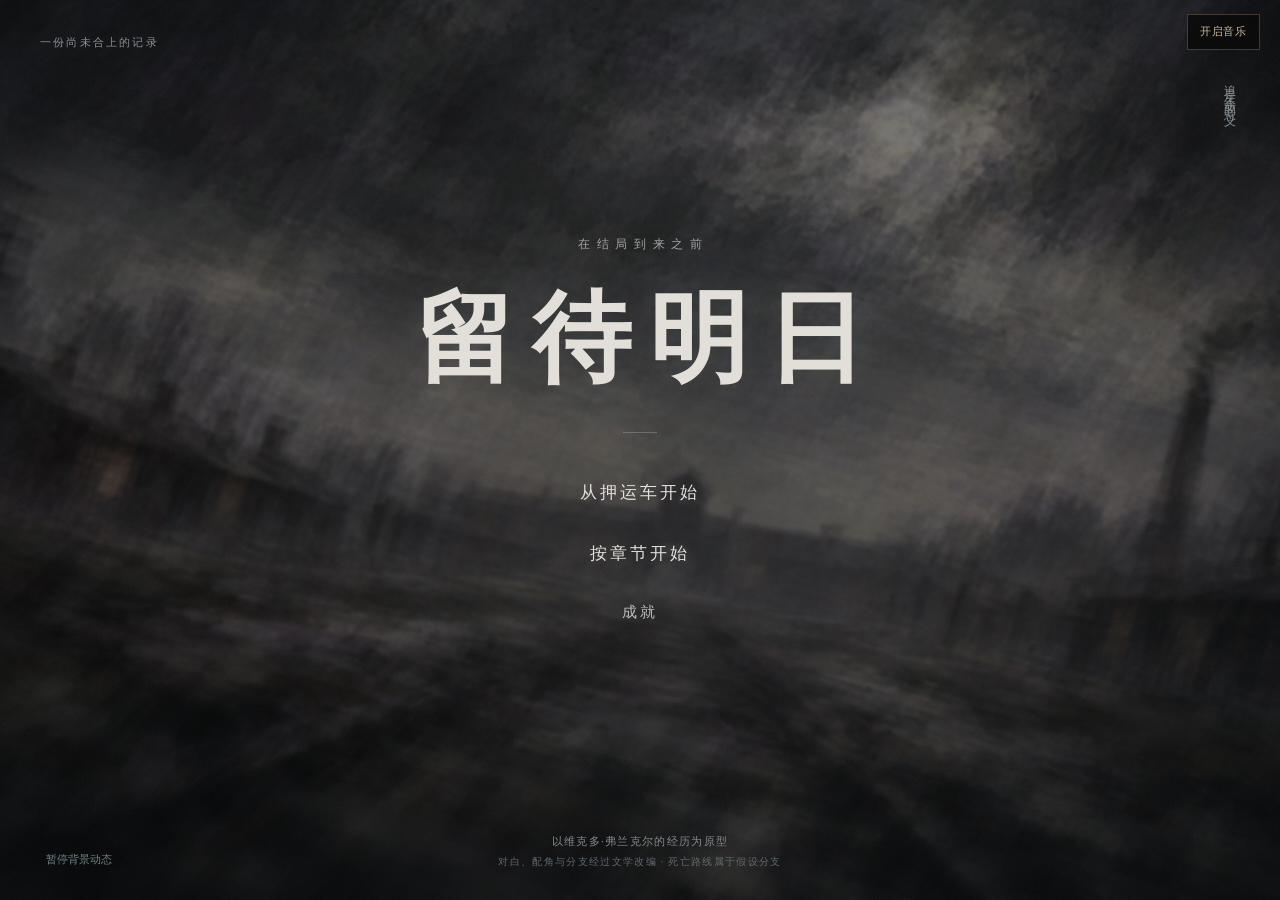
==== index.html @ 2e255dc0 "add music to scenes" ====
<!doctype html>
<html lang="zh-CN">
<head>
<meta charset="utf-8"><meta name="viewport" content="width=device-width,initial-scale=1,viewport-fit=cover"><meta name="color-scheme" content="dark">
<title>留待明日 · 追寻生命的意义</title>
<link rel="preload" href="assets/fonts/tomorrow-songti.woff2" as="font" type="font/woff2" crossorigin>
<link rel="preload" href="assets/fonts/tomorrow-mincho-title.woff2" as="font" type="font/woff2" crossorigin>
<link rel="stylesheet" href="styles/shell.css"><link rel="stylesheet" href="styles/player.css?v=music-20261027"><link rel="stylesheet" href="styles/fonts.css?v=local-fonts-20261027">
</head><body>
<div class="scene" aria-hidden="true">
<!-- Background: AI redrawing inspired by camp architecture; not a documentary photograph. -->
<img class="painted-background" alt="" src="assets/camp-cover.png"><div class="ambient-haze"></div></div><div class="grain" aria-hidden="true"></div>
<button id="music-toggle" class="music-toggle" type="button" aria-pressed="false">开启音乐</button>
<div id="scene-curtain" class="scene-curtain" aria-hidden="true" hidden></div>
<main id="game-main">
<section id="home" class="cover reveal" aria-label="开始界面">
<div class="edition">一份尚未合上的记录</div><div class="vertical">追寻生命的意义</div>
<p class="overline">在结局到来之前</p><h1>留待明日</h1><div class="hairline"></div>
<nav class="menu" aria-label="主菜单"><button id="start">从押运车开始</button><button id="continue-story" hidden>继续</button><button id="chapters">按章节开始</button><button id="achievements">成就</button></nav>
<button class="motion-button" id="motion" aria-pressed="false">暂停背景动态</button>
<div class="colophon">以维克多·弗兰克尔的经历为原型<span>对白、配角与分支经过文学改编 · 死亡路线属于假设分支</span></div>
</section>
<section id="map" class="view" hidden aria-labelledby="map-title"><header class="view-head"><button class="back" data-home>← 返回开始</button><span class="brand">留待明日</span><button class="back" id="to-achievements">成就 →</button></header>
<h2 class="heading" id="map-title" tabindex="-1">走过的路</h2><p class="sub" id="map-status"></p>
<div class="toolbar"><select id="chapter-select" aria-label="定位章节"></select><div class="legend"><span>未到达</span><span>已到达</span><span>意义</span></div><div class="tools"><button id="zoom-out" aria-label="缩小流程图">−</button><span id="zoom-label" style="font:11px monospace;width:35px">100%</span><button id="zoom-in" aria-label="放大流程图">＋</button><button id="fit">适应宽度</button></div></div>
<div class="map-viewport" id="viewport" tabindex="0" aria-label="故事流程图，可横向和纵向滚动"><div class="map-space" id="map-space"><div class="map-inner" id="map-inner"></div></div></div>
<div class="map-footer"><span>实线连接故事去向，虚线连接延迟影响与意义。</span><span id="node-count"></span></div></section>
<section id="gallery" class="view" hidden aria-labelledby="gallery-title"><header class="view-head"><button class="back" data-home>← 返回开始</button><span class="brand">留待明日</span><button class="back" id="to-map">流程图 →</button></header><h2 class="heading" id="gallery-title" tabindex="-1">留下的意义</h2><p class="sub">一些时刻，在走过之后才有了名字。<br><span id="achievement-count"></span></p><div class="progress-track"><i id="achievement-progress"></i></div><div class="achievement-grid" id="cards"></div><p class="sub">这些记录没有分数，也不衡量一个人是否值得生还。</p></section>

<section id="story" hidden aria-label="故事正文">
  <div class="story-scenery" aria-hidden="true"><img id="story-background" src="assets/train.png" alt=""><img id="story-background-next" alt=""></div><div class="story-shade"></div><div class="story-dust"></div>
  <header class="story-heading"><div class="story-chapter"><span id="chapter-caption"></span><small id="scene-caption"></small></div><div class="story-heading-actions"><button id="retry-background" class="retry-background" hidden>背景未加载，点击重试</button><span class="story-brand">留待明日</span><button id="intro-recall" class="intro-recall" hidden>开场白已跳过，点击此处回顾</button></div></header>
  <div id="read-surface" tabindex="0" role="button" aria-label="继续阅读，空格或 Enter 继续">
    <div class="bulletin-sheet" id="bulletin-sheet" hidden><p class="bulletin-copy" id="bulletin-copy"></p><div class="bulletin-continue" id="bulletin-continue" hidden>点击，继续　↵</div></div>
    <div class="text-window" id="text-window"><div class="reader-label"><span id="reader-name">维克多·弗兰克尔</span><span id="page-number"></span></div><p class="story-copy" id="story-copy"></p><span class="reader-hint" id="reader-hint"></span><span class="continue-mark" id="continue-mark" hidden>↵</span><span class="next-page" id="next-page" aria-hidden="true">›</span></div>
  </div>
  <footer class="read-footer"><button class="theory-note" id="theory-note" hidden></button><div></div><nav class="read-tools" aria-label="阅读控制"><button id="log-read">回看</button><button id="auto-read" aria-pressed="false">自动</button><button id="skip-read" aria-pressed="false">快进</button><button id="save-read">保存</button><button id="load-read">读取</button><button id="pause-read">暂停</button></nav></footer>
  <div id="choice-screen" class="story-modal" role="dialog" aria-modal="true" aria-labelledby="choice-question" hidden><div class="choice-content"><p class="choice-overline">此刻，我决定</p><h2 class="choice-question" id="choice-question" tabindex="-1"></h2><div class="choice-buttons" id="choice-buttons"></div><p class="choice-footnote">按 1 / 2，或点击选择</p></div></div>
  <div id="ending-screen" class="story-modal" role="dialog" aria-modal="true" aria-labelledby="ending-title" hidden><div class="ending-content"><p class="ending-kicker" id="ending-kicker"></p><h2 class="ending-title" id="ending-title"></h2><p class="ending-copy" id="ending-copy"></p><div class="ending-actions"><button id="retry-choice">从上一个选择开始</button><button id="reread-story">再读一遍</button><button id="ending-home">合上 · 回到开始界面</button></div></div></div>
</section>
</main>
<section id="introduction" class="introduction" role="dialog" aria-modal="true" aria-label="开场白" tabindex="-1" hidden>
  <div class="help-panel"><small id="help-count"></small><h2 id="help-title"></h2><p id="help-copy"></p><div class="help-actions"><button id="help-prev">← 上一页</button><button id="help-next">下一页 →</button></div></div>
  <div id="sequence-title" class="sequence-title" aria-live="polite"></div>
  <div class="intro-daylight" aria-hidden="true"></div>
  <div class="intro-stage"><p id="intro-copy" class="intro-copy" aria-live="polite" aria-atomic="true"></p></div>
  <div class="intro-blackout" aria-hidden="true"></div>
  <div class="finale-effect" aria-hidden="true"><div class="finale-veil"></div><div class="finale-slit"></div></div>
</section>
<dialog id="dialog" aria-labelledby="dialog-title"><h2 id="dialog-title"></h2><p id="dialog-copy"></p><div class="dialog-actions"><button id="dialog-cancel" hidden>取消</button><button id="dialog-ok">返回</button></div></dialog><div id="notice" class="notice" role="status" hidden></div>
<dialog id="player-dialog" aria-labelledby="player-panel-title"><header class="player-panel-header"><h2 id="player-panel-title"></h2><button id="player-panel-close" aria-label="关闭面板">返回 ↵</button></header><div id="player-panel-body"></div></dialog><div id="achievement-toast" class="achievement-toast" role="status" hidden><span class="achievement-symbol">◇</span><div><small>已留下新的意义</small><strong id="achievement-toast-name"></strong></div></div>
<script src="js/story-data.js?v=music-20261027"></script><script src="js/music-data.js?v=music-20261027"></script><script src="js/music.js?v=music-20261027"></script><script src="js/motion.js?v=music-20261027"></script><script src="js/shell.js?v=music-20261027"></script><script src="js/core.js?v=music-20261027"></script><script src="js/introduction.js?v=music-20261027"></script><script src="js/backgrounds.js?v=music-20261027"></script><script src="js/player.js?v=music-20261027"></script>
</body></html>
---- styles/shell.css ----
:root{--ink:#e4e0da;--muted:#989b9a;--pink:#dfb3bd;--line:#303637;--bg:#0b1012;font-family:"Hiragino Mincho ProN","Yu Mincho","Songti SC","STSong",serif;color:var(--ink);background:var(--bg)}
*{box-sizing:border-box}body{margin:0}button,select{font:inherit}button{color:inherit;cursor:pointer}button:focus-visible,select:focus-visible,[tabindex]:focus-visible{outline:1px solid #dfb3bd;outline-offset:6px}button:disabled{cursor:default}button{border:0;background:none}button:hover{color:#fff}button:disabled:hover{color:inherit}[hidden]{display:none!important}
.scene{position:fixed;inset:0;overflow:hidden;background:radial-gradient(ellipse at 68% 28%,#333c4040,transparent 55%),linear-gradient(#10171d,#1b2328 55%,#080c0e);pointer-events:none}.painted-background{position:absolute;inset:-1%;width:102%;height:102%;object-fit:cover;object-position:center;filter:blur(1.8px) saturate(.65) brightness(.66);animation:background-drift 55s ease-in-out infinite alternate}.ambient-haze{position:absolute;inset:-15%;background:radial-gradient(ellipse at 55% 62%,#c0c6c715,transparent 55%);filter:blur(28px);animation:mist 35s ease-in-out infinite alternate}.scene:after{content:"";position:absolute;inset:0;background:radial-gradient(ellipse at 50% 42%,#02060838 8%,transparent 48%,#02060875 100%),linear-gradient(#080e1629,transparent 45%,#05090b9c);}
.grain{position:fixed;inset:0;pointer-events:none;z-index:5;opacity:.043;background-image:url("data:image/svg+xml,%3Csvg xmlns='http://www.w3.org/2000/svg' width='180' height='180'%3E%3Cfilter id='n'%3E%3CfeTurbulence type='fractalNoise' baseFrequency='.8' numOctaves='3' stitchTiles='stitch'/%3E%3C/filter%3E%3Cpath filter='url(%23n)' d='M0 0h180v180H0z' fill='white'/%3E%3C/svg%3E")}
.smoke{transform-box:fill-box;transform-origin:50% 100%;animation:smoke 23s ease-in-out infinite alternate}.smoke.two{animation-delay:-13s;animation-duration:31s}.mist{animation:mist 35s ease-in-out infinite alternate}.lamp{animation:lamp 13s ease-in-out infinite}.cover{position:relative;min-height:100svh;display:flex;flex-direction:column;align-items:center;justify-content:center;text-align:center;padding:80px 24px 110px}.edition{position:absolute;top:35px;left:40px;color:#889092;font-size:11px;letter-spacing:.2em}.vertical{position:absolute;right:42px;top:36px;writing-mode:vertical-rl;letter-spacing:.4em;font-size:12px;color:#889092}.overline{font-size:12px;letter-spacing:.55em;color:#a0a5a5;margin:0 0 24px;padding-left:.55em}h1{font-size:clamp(54px,7.7vw,105px);font-weight:600;line-height:1.25;letter-spacing:.18em;margin:0;padding-left:.18em;text-shadow:0 0 38px #ccd3d217}.hairline{width:34px;height:1px;background:#a3a8a869;margin:32px auto 36px}.menu{display:grid;gap:19px}.menu button{font-size:17px;letter-spacing:.17em;padding:12px 30px;position:relative;transition:letter-spacing .35s,text-shadow .35s;color:#e5e3df}.menu button:before{content:"";position:absolute;left:0;top:50%;height:1px;width:15px;background:var(--pink);opacity:0;transition:opacity .3s}.menu button:hover{letter-spacing:.24em;text-shadow:0 0 16px #f4e9e163}.menu button:hover:before,.menu button:focus-visible:before{opacity:1}.menu button:last-child{font-size:15px;color:#bdc1bf}.colophon{position:absolute;bottom:28px;left:25px;right:25px;color:#838c90;font-size:11px;line-height:2;letter-spacing:.12em}.colophon span{display:block;color:#5d686d;font-size:10px}.view{position:relative;min-height:100svh;background:#0b1012f2;padding:32px 5vw 48px}.view-head{display:flex;align-items:center;justify-content:space-between;border-bottom:1px solid var(--line);padding-bottom:22px;gap:20px}.back{font-size:13px;color:#b4b9b9;padding:8px 0}.view-head .brand{font-size:15px;letter-spacing:.25em}.heading{margin:34px 0 8px;font-size:32px;font-weight:400;letter-spacing:.15em}.sub{color:var(--muted);font-size:13px;line-height:1.9;margin:10px 0 22px}.toolbar{display:flex;justify-content:space-between;gap:15px;align-items:center;flex-wrap:wrap;margin:25px 0 14px}.toolbar select{color:#c6cece;background:#121a1d;border:1px solid #374044;padding:9px 12px;max-width:180px}.tools{display:flex;align-items:center;gap:12px}.tools button{width:34px;height:34px;border:1px solid #374044;font-family:system-ui}.tools button:last-child{width:auto;padding:0 12px;font-size:12px}.legend{display:flex;gap:20px;font-size:11px;color:#929d9f}.legend span:before{content:"";display:inline-block;width:6px;height:6px;margin-right:7px;background:#454e51}.legend span:nth-child(2):before{background:#c7d3ca}.legend span:nth-child(3):before{background:var(--pink)}.map-viewport{height:64svh;min-height:330px;overflow:auto;position:relative;border:1px solid #293337;background:#0a0f11;background-image:radial-gradient(#35414566 .7px,transparent .7px);background-size:21px 21px;scrollbar-color:#3c494e #0b1012;touch-action:pan-x pan-y}.map-space{position:relative;margin:auto}.map-inner{width:1120px;position:absolute;transform-origin:top left}.map-inner svg{position:absolute;inset:0;pointer-events:none}.chapter-tag{position:absolute;left:28px;color:#79878c;font-size:12px;letter-spacing:.15em;border-top:1px solid #2c383e;width:1060px;padding-top:14px}.node{position:absolute;width:190px;height:72px;border:1px solid #394248;background:#131b1f;text-align:left;padding:10px 14px;color:#849095;font-size:12px;line-height:1.5}.node small{font-family:monospace;display:block;font-size:10px;letter-spacing:.1em;margin-bottom:4px;color:#66787e}.node.locked{background:#11181c;color:#7a868b;border-color:#2d383e}.node.locked>span{display:block;text-align:center;font-size:23px;line-height:1.2;color:#8c969a}.node.choice{border-left:3px solid #52636c}.node.available{border-color:#8a9f95;color:#d7dfd9;background:#1b2828}.node.available:hover{background:#293a37}.node.theory{width:190px;border-color:#59464e;background:#20191f;color:var(--pink)}.node.theory.locked{border-style:dashed;background:#15171b;color:#8b818a}.node.end{border-radius:30px}.map-footer{display:flex;justify-content:space-between;gap:20px;color:#829094;font-size:11px;margin:13px 0;line-height:1.8}.achievement-grid{display:grid;grid-template-columns:repeat(3,minmax(0,1fr));gap:18px;margin:36px 0}.card{min-height:210px;padding:24px;border:1px solid #31393d;background:#12191c;position:relative}.card small{font-family:monospace;font-size:11px;color:#728087;letter-spacing:.15em}.card h3{font-weight:400;font-size:23px;margin:20px 0 13px}.card p{font-size:13px;line-height:1.9;margin:0;color:#9da5a6}.card.locked h3{text-align:center;color:#737c80;font-size:37px;margin:29px 0 12px}.card.locked p{text-align:center;color:#737c80;font-size:11px;letter-spacing:.18em}.card.unlocked{background:#e1b9c0;color:#33282f;border-color:#f0cbd0}.card.unlocked small{color:#7c5966}.card.unlocked p{color:#634953}.card.unlocked:after{content:"";position:absolute;right:15px;top:15px;width:4px;height:4px;border:1px solid #7e5a67;transform:rotate(45deg)}.progress-track{height:1px;background:#30393c;margin-top:22px}.progress-track i{height:1px;background:var(--pink);display:block;transition:width .3s}dialog{color:var(--ink);background:#131c20;border:1px solid #465258;width:min(430px,calc(100% - 40px));padding:32px}dialog::backdrop{background:#030608c9;backdrop-filter:blur(5px)}dialog h2{font-size:24px;font-weight:400;letter-spacing:.12em}dialog p{font-size:14px;line-height:2;color:#b1b9ba}.dialog-actions{text-align:right;margin-top:24px}.dialog-actions button{padding:10px 0 10px 25px;font-size:14px}.notice{position:fixed;left:50%;bottom:25px;transform:translateX(-50%);max-width:90%;padding:13px 20px;background:#282f32;border:1px solid #4c595f;color:#e5d5d9;font-size:13px;z-index:10}.reveal{animation:reveal .65s ease-out}.motion-button{position:absolute;left:40px;bottom:32px;color:#728084;font-size:11px;z-index:1}.colophon{pointer-events:none}
@keyframes background-drift{from{transform:scale(1.01) translateX(-.25%)}to{transform:scale(1.045) translateX(.25%)}}@keyframes reveal{from{opacity:0}to{opacity:1}}@keyframes smoke{from{transform:translate(-6px,4px) scale(.93);opacity:.3}to{transform:translate(38px,-30px) scale(1.15);opacity:.55}}@keyframes mist{from{transform:translateX(-45px)}to{transform:translateX(45px)}}@keyframes lamp{0%,92%,96%,100%{opacity:.6}94%{opacity:.25}}body.paused .scene *{animation-play-state:paused!important}
@media(max-width:700px){.edition{left:22px;top:24px;font-size:10px}.vertical{right:22px;top:24px;font-size:10px}.cover{padding-bottom:135px}h1{font-size:58px}.overline{font-size:10px}.colophon{bottom:50px;font-size:9px}.colophon span{font-size:8px}.motion-button{bottom:17px;left:22px}.achievement-grid{grid-template-columns:repeat(2,minmax(0,1fr));gap:12px}.card{padding:18px;min-height:210px}.card h3{font-size:19px}.view{padding:20px 20px 35px}.heading{font-size:28px}.legend{gap:12px}.map-footer{flex-direction:column;gap:4px}.map-viewport{height:60svh}}
@media(prefers-reduced-motion:reduce){*,*:before,*:after{animation:none!important;transition:none!important;scroll-behavior:auto!important}}

/* Interior scenes share the cover's painted visual language. */
.view{isolation:isolate;background:#050505;--pink:#ba8c8a;--line:#48413e;--muted:#b0a9a3;color:#e4dfd9}
.view::before,.view::after{content:"";position:fixed;inset:0;pointer-events:none;}
.view::before{z-index:-2;background-position:center;background-size:cover;filter:saturate(.35) brightness(.85);}
#gallery::before{background-image:url("../assets/crematorium-interior.png")}
#map::before{background-image:url("../assets/gas-chamber-interior.png")}
.view::after{z-index:-1;background:linear-gradient(180deg,#03030366,transparent 35%,#02020288),radial-gradient(ellipse at 50% 40%,#03030326 15%,#02020299 100%)}
.view-head{border-color:#a69a8a38}.view .back{color:#cbc3ba}.view .brand{color:#c7bdb3}.view .heading{text-shadow:0 2px 20px #000;letter-spacing:.2em}.view .sub{color:#bcb4ab;text-shadow:0 1px 5px #000}
.toolbar select,.tools button{background:#080808b8;border-color:#655b514f;color:#cfc6bc}.tools button:hover{border-color:#b3a18a;color:#fff}.tools button:disabled{opacity:.45}
.legend{color:#b3aaa0}.legend span:before{background:#55504b}.legend span:nth-child(2):before{background:#d1c6b5}.legend span:nth-child(3):before{background:#ba8c8a}
.map-viewport{background:#03030350;border-color:#8d7c6540;box-shadow:inset 0 0 95px #0008;scrollbar-color:#514b45 #080807}
.chapter-tag{border-color:#a4947f30;color:#b6aa9a;text-shadow:0 1px 5px #000}
.node{background:#080807d9;border-color:#71665b75;color:#bbb1a4;box-shadow:0 6px 18px #0004}.node small{color:#b0a496}.node.locked{background:#070706c9;border-color:#6f635751;color:#a79b8c}.node.locked>span{color:#b0a69a}.node.choice{border-left-color:#aa9280}.node.available{background:#181411e8;border-color:#baaa8f;color:#ede3d6}.node.available:hover{background:#30251de8}.node.theory{background:#211313db;border-color:#7f5753;color:#dab3a9}.node.theory.locked{background:#100b0bd4;border-color:#69504d;color:#b4a09b}.map-footer{color:#b6aa9d;text-shadow:0 1px 5px #000}
.card{background:linear-gradient(135deg,#0b0908cc,#030303a8);border-color:#8270604d;box-shadow:inset 0 1px #b3a18a0a,0 10px 35px #0003}.card small{color:#b6a89b}.card p{color:#c3b8ab}.card.locked h3{color:#b3a79b;text-shadow:0 0 24px #b19b7d22}.card.locked p{color:#b0a294}.card.unlocked{background:linear-gradient(135deg,#2a1715de,#0b0807dc);border-color:#9e6d5c99;color:#e6d9c9}.card.unlocked small{color:#ccaaa0}.card.unlocked p{color:#c9b7a7}.card.unlocked:after{border-color:#b27e6e}.progress-track{background:#a28b7040}.progress-track i{background:#ac7a68;box-shadow:0 0 14px #ae5a3b66}
@media(max-width:700px){.view::before{background-position:60% center}.view::after{background:linear-gradient(#02020266,#02020244 45%,#020202a6)}.card{padding:17px 14px}.legend{flex-wrap:wrap}}
---- styles/player.css ----
:root{--paper:#e6ded2;--rose:#c49b9a}
.menu #continue-story{font-size:13px;color:#bcb4ab;letter-spacing:.15em;padding:5px 25px;margin-top:-9px}.menu{gap:14px}
#story{position:fixed;inset:0;background:#080706;overflow:hidden;color:var(--paper);--reader-size:22px;isolation:isolate}
.story-scenery,.story-scenery img,.story-shade,.story-dust{position:absolute;inset:0;width:100%;height:100%;pointer-events:none}
.story-scenery{z-index:-3;background:#080706}.story-scenery img{object-fit:cover;filter:saturate(.64) brightness(.86);transform:scale(1.015);animation:slow-breath 55s ease-in-out infinite alternate}
#story-background-next{opacity:0;transition:opacity .85s ease-in-out}#story-background-next.visible{opacity:1}
.story-shade{z-index:-2;background:linear-gradient(180deg,#02020275,transparent 32%,#02020220 60%,#020202b8),radial-gradient(ellipse at center,transparent 25%,#02020266 100%)}
.story-dust{z-index:-1;opacity:.07;background-image:url("data:image/svg+xml,%3Csvg xmlns='http://www.w3.org/2000/svg' width='160' height='160'%3E%3Cfilter id='n'%3E%3CfeTurbulence type='fractalNoise' baseFrequency='.76' numOctaves='3' stitchTiles='stitch'/%3E%3C/filter%3E%3Cpath filter='url(%23n)' d='M0 0h160v160H0z' fill='white'/%3E%3C/svg%3E")}
.story-heading{position:absolute;top:33px;left:4.8vw;right:4.8vw;display:flex;align-items:flex-start;justify-content:space-between;gap:24px;pointer-events:none;color:#c4b9aa;text-shadow:0 2px 12px #000}
.story-chapter{font-size:12px;letter-spacing:.22em;border-left:1px solid #ac9180;padding-left:14px;line-height:1.7}.story-chapter small{display:block;font-size:11px;letter-spacing:.1em;color:#b6aa9b;margin-top:9px}.story-brand{font-size:14px;letter-spacing:.45em;padding-top:2px;opacity:.75}
#read-surface{position:absolute;inset:90px 0 68px;cursor:pointer;outline:none;-webkit-tap-highlight-color:transparent}
.text-window{position:absolute;left:4.8vw;right:4.8vw;bottom:22px;min-height:235px;padding:24px 32px 44px;background:linear-gradient(110deg,#090807df,#090807be);border-top:1px solid #c9b8a24d;box-shadow:0 14px 80px #0005;cursor:pointer;transition:opacity .3s}
.reader-label{display:flex;align-items:center;justify-content:space-between;color:#c5b39d;font-size:11px;letter-spacing:.2em;margin-bottom:20px}.reader-label span:first-child:after{content:"／";color:#746859;padding-left:16px}.reader-label #page-number{font-family:monospace;font-size:10px;letter-spacing:.12em;color:#a59684}
.story-copy{white-space:pre-wrap;font-size:var(--reader-size);line-height:1.95;letter-spacing:.045em;text-shadow:0 2px 8px #000;margin:0;min-height:110px;overflow-wrap:anywhere}
.continue-mark{font-size:17px;position:absolute;right:28px;bottom:17px;color:#d0bba1;animation:waiting 1.5s infinite}.reader-hint{position:absolute;left:32px;bottom:18px;font-size:10px;letter-spacing:.12em;color:#998b7b}
.read-footer{position:absolute;left:4.8vw;right:4.8vw;bottom:max(19px,env(safe-area-inset-bottom));display:flex;align-items:center;justify-content:space-between;gap:20px;font-size:11px;letter-spacing:.1em;color:#bbab98;z-index:3}
.read-tools{display:flex;align-items:center;gap:22px}.read-tools button{padding:9px 0;white-space:nowrap}.read-tools button[aria-pressed=true]{color:#f0c5b9}.read-tools button:last-child{border-left:1px solid #8e79694f;padding-left:22px}.theory-note{color:#d5acaa!important;font-size:11px;padding:8px 0;text-align:left}
.next-page{position:absolute;right:0;bottom:0;height:100%;width:55px;padding:0;font-family:serif;font-size:19px;color:#b4a38f;opacity:0}.text-window:hover .next-page{opacity:.55}
.bulletin-sheet{position:absolute;left:50%;top:46%;transform:translate(-50%,-50%);width:min(620px,85vw);padding:40px 44px;color:#d0c7b9;background:#0a0908dd;border-top:1px solid #82705c;border-bottom:1px solid #82705c;box-shadow:0 20px 100px #0009}
.bulletin-sheet:before{content:'时间 · 地点';display:block;font-size:10px;letter-spacing:.5em;color:#aa9681;margin-bottom:26px}.bulletin-copy{font-size:16px;white-space:pre-wrap;line-height:2.2;letter-spacing:.06em;margin:0;min-height:180px}.bulletin-continue{font-size:11px;color:#aa9681;text-align:right;margin-top:24px}.bulletin-page .story-shade{background:#0008}
.story-modal{position:absolute;inset:0;display:flex;align-items:center;justify-content:center;background:#030302b8;backdrop-filter:blur(4px);z-index:5;padding:28px;overflow:auto}.choice-content{width:min(650px,100%);text-align:center;margin:auto}.choice-overline{font-size:11px;letter-spacing:.4em;color:#b6a491;margin:0 0 17px}.choice-question{font-weight:400;font-size:24px;letter-spacing:.1em;margin:0 0 38px;line-height:1.6}.choice-buttons{display:grid;gap:17px}.story-choice{display:flex;gap:25px;align-items:center;width:100%;padding:23px 28px;text-align:left;border:1px solid #9a857260;background:linear-gradient(100deg,#17110ec7,#0b0908b8);font-size:17px;letter-spacing:.06em;line-height:1.7;transition:border-color .2s,background .2s}.story-choice>span:first-child{font:10px monospace;letter-spacing:.1em;color:#ac8e78}.story-choice:hover{border-color:#c6ab91;background:#30231be8}.choice-footnote{font-size:10px;letter-spacing:.1em;color:#958576;margin-top:28px}
#ending-screen{background:#050403ed;backdrop-filter:blur(14px);text-align:center}.ending-content{width:min(600px,100%);margin:auto}.ending-kicker{font-size:11px;letter-spacing:.25em;color:#b7a38c}.ending-title{font-size:clamp(34px,6vw,58px);font-weight:400;letter-spacing:.22em;margin:28px 0}.ending-copy{font-size:16px;line-height:2.2;white-space:pre-line;color:#c7bbae;margin:32px 0}.ending-actions{display:grid;gap:10px;justify-content:center;margin-top:44px}.ending-actions button{font-size:14px;letter-spacing:.12em;padding:12px 25px}.ending-actions button:last-child{color:#b5a18c}
#player-dialog{width:min(610px,calc(100% - 36px));max-height:85svh;padding:33px 35px;background:linear-gradient(145deg,#19130f,#0b0908);border:1px solid #79624b;color:var(--paper);overflow:auto}#player-dialog::backdrop{background:#020202bc;backdrop-filter:blur(8px)}.player-panel-header{display:flex;gap:20px;align-items:center;justify-content:space-between;margin-bottom:25px}.player-panel-header h2{font-size:23px;font-weight:400;letter-spacing:.12em;margin:0}.player-panel-header button{font-size:13px;color:#b9a992;padding:6px}
#player-panel-body p{font-size:14px;line-height:1.9;color:#c2b5a5}#player-panel-body .panel-subtle{font-size:11px;color:#a99883;margin-bottom:22px;line-height:1.9}#player-panel-body label{display:block;font-size:13px;letter-spacing:.1em;color:#c7b69f;margin:24px 0}#player-panel-body input[type=text]{width:100%;padding:13px 8px;background:#08070666;border:0;border-bottom:1px solid #947c62;color:#e8ded0;font:22px "Songti SC",serif;outline-offset:4px;margin-top:12px}#player-panel-body input[type=range]{display:block;width:100%;margin:20px 0 9px;accent-color:#c6a48d}#player-panel-body output{font:11px monospace;color:#a79783}
.panel-button{display:block;width:100%;text-align:left;border:1px solid #79634c66;padding:15px 18px;margin:10px 0;letter-spacing:.08em;font-size:14px;color:#d0bfaa;background:#07060444}.panel-button:hover{border-color:#b99a7d;background:#30231999}.panel-button.primary{color:#eee0ce;border-color:#b6967577}.panel-button:disabled{opacity:.45}.save-slot strong{display:block;font-weight:400;font-size:13px;margin-bottom:10px}.save-slot span{display:block;font-size:11px;line-height:1.8;white-space:pre-line;color:#a9947d}
.backlog{max-height:56svh;overflow:auto;padding-right:20px;scrollbar-color:#6c5540 transparent}.backlog article{padding:16px 0;border-bottom:1px solid #a78b6a22}.backlog small{font-size:10px;color:#9d8870;letter-spacing:.12em}.backlog p{white-space:pre-wrap;margin-bottom:8px}.backlog .log-choice p{color:#dab4aa!important}
.achievement-toast{position:fixed;right:28px;bottom:28px;z-index:20;display:flex;gap:17px;align-items:center;width:280px;padding:20px 23px;background:linear-gradient(120deg,#382521f5,#120e0cf5);border:1px solid #ad7b6c85;box-shadow:0 8px 35px #0008;animation:toast-in .45s ease-out;pointer-events:none}.achievement-symbol{font-size:27px;color:#d8a5a2}.achievement-toast small{font-size:10px;letter-spacing:.15em;color:#caa89a;display:block;margin-bottom:9px}.achievement-toast strong{font-weight:400;font-size:15px;letter-spacing:.1em}
.card.unlocked{background:linear-gradient(130deg,#d7afb0f2,#bb9193f5);border-color:#e9c2bb99;color:#352728}.card.unlocked small{color:#705052}.card.unlocked p{color:#593d3e}.card.unlocked:after{border-color:#785250}
.hide-text .text-window,.hide-text .read-footer,.hide-text .story-heading{opacity:0;pointer-events:none}.hide-text #read-surface:after{content:'点击恢复文字';position:absolute;left:0;right:0;bottom:0;text-align:center;font-size:10px;color:#c9b9a8;letter-spacing:.16em}.hide-text #read-surface{z-index:4}
body:has(#story:not([hidden]))>.scene,body:has(#story:not([hidden]))>.grain{display:none}body:has(#story:not([hidden])){overflow:hidden}
#story[data-mood=death] .story-scenery{filter:saturate(.3)}#story[data-mood=fire] .story-scenery{animation:ember-glow 7s ease-in-out infinite}
body:has(#player-dialog[open]) #story .story-scenery img{animation-play-state:paused}
@keyframes slow-breath{from{transform:scale(1.015) translateX(-.2%)}to{transform:scale(1.05) translateX(.2%)}}@keyframes waiting{0%,100%{opacity:.2}50%{opacity:1}}@keyframes toast-in{from{opacity:0;transform:translateY(15px)}to{opacity:1;transform:none}}@keyframes ember-glow{0%,100%{opacity:.82}50%{opacity:1}}
@media(min-width:1500px){.text-window{left:calc((100vw - 1360px)/2);right:calc((100vw - 1360px)/2);padding:29px 39px 49px;min-height:250px}.story-copy{line-height:2.1}}
@media(max-width:700px){.story-heading{top:22px;left:22px;right:22px}.story-brand{font-size:11px;letter-spacing:.25em}.story-chapter{font-size:10px;max-width:75%}.story-chapter small{font-size:10px}.text-window{left:15px;right:15px;bottom:12px;padding:19px 21px 40px;min-height:260px}.story-copy{font-size:calc(var(--reader-size) - 3px);line-height:1.95;letter-spacing:.015em}.reader-label{margin-bottom:15px}.reader-hint{left:21px;font-size:9px}.read-footer{left:20px;right:20px;bottom:max(10px,env(safe-area-inset-bottom));display:block}.read-tools{justify-content:space-between;gap:6px;font-size:11px}.read-tools button{padding:10px 3px}.read-tools button:last-child{padding-left:12px}.theory-note{position:absolute;bottom:44px;left:14px;background:#100b08ee;padding:9px 13px!important;border-left:1px solid #c49b9a}.bulletin-sheet{padding:28px 25px;top:44%}.bulletin-copy{font-size:14px;line-height:2}.choice-question{font-size:20px;margin-bottom:28px}.story-choice{font-size:15px;padding:20px;gap:18px}.achievement-toast{right:17px;bottom:72px;width:250px;padding:17px 20px}#player-dialog{padding:25px}.ending-copy{font-size:14px}}
@media(max-height:550px){.story-heading{top:15px}.story-chapter small{display:none}#read-surface{inset:55px 0 44px}.text-window{bottom:0;min-height:185px;padding:16px 25px 28px}.reader-label{margin-bottom:8px}.story-copy{font-size:18px;line-height:1.65;min-height:80px}.reader-hint{bottom:10px}.continue-mark{bottom:9px}.read-footer{bottom:5px}.bulletin-sheet{padding:20px 30px}.bulletin-sheet:before{margin-bottom:10px}.bulletin-copy{min-height:100px;font-size:13px}.bulletin-continue{margin-top:10px}.story-modal{padding:20px}.choice-question{margin:10px 0 18px;font-size:19px}.story-choice{padding:13px 22px;font-size:15px}.choice-overline,.choice-footnote{margin:10px}.ending-title{font-size:30px;margin:15px}.ending-copy{font-size:13px;line-height:1.7;margin:15px}.ending-actions{margin-top:15px;gap:3px}}
@media(prefers-reduced-motion:reduce){#story *,#story *:before,#story *:after,.achievement-toast{animation:none!important;transition:none!important}}

/* Keep large text and touch controls usable inside a phone's visible viewport. */
#story{height:100%;height:100dvh}
#read-surface{bottom:calc(68px + env(safe-area-inset-bottom,0px))}
.text-window{max-height:100%;overflow-y:auto;overscroll-behavior:contain;scrollbar-width:thin;scrollbar-color:#6c5540 transparent}
.map-viewport{touch-action:pan-x pan-y pinch-zoom}
@media(max-width:700px){
  .story-heading{top:max(22px,env(safe-area-inset-top));left:max(22px,env(safe-area-inset-left));right:max(22px,env(safe-area-inset-right))}
  .text-window{left:max(15px,env(safe-area-inset-left));right:max(15px,env(safe-area-inset-right))}
  .read-footer{left:max(20px,env(safe-area-inset-left));right:max(20px,env(safe-area-inset-right))}
  .read-tools{display:grid;grid-template-columns:repeat(6,minmax(0,1fr));gap:0}
  .read-tools button{min-height:44px;min-width:0;text-align:center}
  .theory-note{bottom:52px}
}
@media(pointer:coarse){
  .menu button,.read-tools button,.back,.dialog-actions button,.ending-actions button,.player-panel-header button{min-height:44px}
  .tools button{min-width:44px;min-height:44px}
}
@media(max-width:360px){.achievement-grid{grid-template-columns:1fr}}
@media(max-height:550px){#read-surface{bottom:calc(52px + env(safe-area-inset-bottom,0px))}}

/* Choice history is a label only; it never selects an answer. */
.choice-question:focus{outline:none}.previous-choice{margin-left:auto;flex-shrink:0;font-size:11px;color:#cbb6a1;border:1px solid #8b725c;padding:3px 7px;letter-spacing:.04em}.read-tools button:disabled{opacity:.3;cursor:not-allowed;text-shadow:none;pointer-events:none}
@media(max-width:700px){.story-choice{flex-wrap:wrap}.previous-choice{font-size:10px}}

/* Five full-screen paragraphs, followed by a black transition into the story. */
.story-heading-actions{display:flex;flex-direction:column;align-items:flex-end;gap:12px;max-width:50%;text-align:right}
.intro-recall{pointer-events:auto;color:#b3a695;font-size:11px;letter-spacing:.06em;line-height:1.7;padding:5px 0;min-height:36px;text-shadow:0 2px 12px #000}
.intro-recall:hover,.intro-recall:focus-visible{color:#eadfce;text-decoration:underline;text-underline-offset:5px}
body.intro-playing{overflow:hidden}
.introduction{position:fixed;inset:0;z-index:100;height:100%;height:100dvh;background:radial-gradient(ellipse at 50% 47%,#17130f,#0a0908 65%,#050505);color:#ded4c5;outline:none;isolation:isolate}
.intro-stage{position:absolute;inset:0;display:flex;flex-direction:column;align-items:center;justify-content:flex-start;padding:max(40px,env(safe-area-inset-top)) max(32px,env(safe-area-inset-right)) max(40px,env(safe-area-inset-bottom)) max(32px,env(safe-area-inset-left));overflow-y:auto}
.intro-copy{width:min(44em,100%);margin:auto;text-align:center;font-size:clamp(18px,1.6vw,25px);font-weight:400;line-height:2.3;letter-spacing:.085em;overflow-wrap:anywhere;opacity:0;text-shadow:0 2px 24px #0008}
.intro-blackout{position:absolute;inset:0;z-index:1;pointer-events:none;background:#000;opacity:0}
.introduction[data-phase=fade-in] .intro-copy{animation:intro-in var(--intro-in) ease-out both}
.introduction[data-phase=hold] .intro-copy{opacity:1}
.introduction[data-phase=fade-out] .intro-copy{animation:intro-out var(--intro-out) ease-in both}
.introduction[data-phase=black] .intro-blackout{animation:intro-in var(--intro-black) ease-in both}
.introduction[data-phase=reveal]{background:#000;animation:intro-out var(--intro-reveal) ease-out both;pointer-events:none}
.introduction[data-phase=reveal] .intro-copy{opacity:0}
.introduction.is-paused,.introduction.is-paused *{animation-play-state:paused!important}
@keyframes intro-in{from{opacity:0}to{opacity:1}}
@keyframes intro-out{from{opacity:1}to{opacity:0}}
@media(max-width:700px){.story-heading-actions{gap:5px;max-width:52%}.intro-recall{font-size:10px;max-width:160px;min-height:44px}.intro-stage{padding-left:max(27px,env(safe-area-inset-left));padding-right:max(27px,env(safe-area-inset-right))}.intro-copy{font-size:clamp(17px,4.6vw,21px);line-height:2.05;letter-spacing:.035em}}
@media(max-height:500px){.intro-stage{padding-top:22px;padding-bottom:22px}.intro-copy{font-size:17px;line-height:1.8;max-width:48em}}

/* Survival moves gradually from the camp's darkness into warm daylight. */
.intro-daylight{position:absolute;inset:0;z-index:0;pointer-events:none;opacity:0;background:#f1ebdf;transition:opacity var(--intro-in) ease-in-out}
.intro-stage{z-index:1}.intro-blackout{z-index:2}
.introduction.conclusion .intro-daylight{opacity:var(--daylight,0)}
.introduction.conclusion .intro-copy{color:var(--conclusion-ink,#faf7f0);text-shadow:none}
.introduction.conclusion .intro-blackout{background:#f1ebdf}
.introduction[data-phase=light] .intro-blackout{animation:intro-in var(--intro-black) ease-in both}
.introduction.conclusion[data-phase=reveal]{background:#f1ebdf}
#story.bright-ending #ending-screen{background:#f1ebdf;color:#29251f;backdrop-filter:none}
#story.bright-ending .ending-kicker{color:#706451}#story.bright-ending .ending-copy{color:#625544}
#story.bright-ending .ending-actions button{color:#493d2f}#story.bright-ending .ending-actions button:focus-visible{outline-color:#79644d}
@media(prefers-reduced-motion:reduce){.intro-daylight{transition:none}}

/* One expanding seam of light marks the turn from the story to the reader. */
.intro-copy{white-space:pre-line}
.finale-effect{position:absolute;inset:0;z-index:3;pointer-events:none;overflow:hidden;display:none}
.introduction[data-phase=threshold] .finale-effect{display:block}
.finale-veil{position:absolute;inset:0;background:#141310;opacity:0;animation:finale-veil var(--finale-transition) ease-in-out both}
.finale-slit{position:absolute;top:50%;left:50%;width:130vw;height:2px;background:#fffae9;transform-origin:center;opacity:0;box-shadow:0 0 18px 5px #fff0c8,0 0 65px 18px #dcb67799;animation:finale-open var(--finale-transition) cubic-bezier(.2,.65,.3,1) both}
.introduction[data-entrance=true][data-phase=fade-in] .intro-copy{animation:finale-words var(--finale-in) ease-out both}
.introduction[data-section=finale][data-finale-part="2"] .intro-copy{font-size:clamp(26px,3vw,42px);line-height:2.5;letter-spacing:.14em}
@keyframes finale-veil{0%{opacity:0}23%,40%{opacity:.92}78%,100%{opacity:0}}
@keyframes finale-open{0%,12%{opacity:0;transform:translate(-50%,-50%) scale(.015,.5)}28%{opacity:1;transform:translate(-50%,-50%) scale(.65,1)}42%{opacity:1;transform:translate(-50%,-50%) scale(1,2)}68%{opacity:.95;transform:translate(-50%,-50%) scale(1,3000)}100%{opacity:0;transform:translate(-50%,-50%) scale(1,3000)}}
@keyframes finale-words{from{opacity:0;filter:blur(7px);transform:translateY(8px) scale(1.025)}to{opacity:1;filter:blur(0);transform:translateY(0) scale(1)}}
@media(prefers-reduced-motion:reduce){.finale-slit{display:none}.finale-veil{background:#fff9ed;animation:finale-soften var(--finale-transition) ease-in-out both}.introduction[data-entrance=true][data-phase=fade-in] .intro-copy{animation:intro-in var(--finale-in) ease-out both}}
@keyframes finale-soften{0%,100%{opacity:0}50%{opacity:1}}

/* Manual help pages and the two single-character bookends. */
.help-panel{display:none;position:absolute;z-index:4;left:50%;top:50%;transform:translate(-50%,-50%);width:min(680px,calc(100% - 52px));max-height:calc(100dvh - 64px);overflow-y:auto;padding:12px 5px;color:#ded4c5}
.introduction[data-phase=help] .help-panel{display:block}
.help-panel small{font:12px monospace;letter-spacing:.3em;color:#b7a48b}.help-panel h2{font-size:clamp(25px,4vw,38px);font-weight:400;letter-spacing:.12em;line-height:1.6;margin:24px 0 28px}
.help-panel p{white-space:pre-line;font-size:clamp(16px,2vw,20px);line-height:2.1;letter-spacing:.04em;border-left:2px solid #b9987c;padding-left:22px;margin:0 0 36px}
.help-actions{display:flex;justify-content:space-between;gap:20px}.help-actions button{padding:12px 20px;min-height:44px;font-size:14px;letter-spacing:.1em;border:1px solid #88705b;color:#e7d8c3}.help-actions button:last-child{margin-left:auto;background:#2a2119}.help-actions button:hover{background:#3b2d21}
.sequence-title{position:absolute;inset:0;z-index:4;display:none;align-items:center;justify-content:center;color:inherit;font-size:clamp(70px,14vw,130px);font-weight:400;letter-spacing:.2em;padding-left:.2em;text-shadow:0 0 35px #bba38025}
.introduction[data-phase^="card-"] .sequence-title{display:flex}
.introduction:not(.conclusion)[data-phase^="card-"]{background:#050505}
.introduction.conclusion .sequence-title{color:#29251f;text-shadow:none}
.introduction[data-phase=card-in] .sequence-title{animation:intro-in var(--card-in) ease-out both}
.introduction[data-phase=card-out] .sequence-title{animation:intro-out var(--card-out) ease-in both}
.story-copy{line-height:var(--reader-leading,1.95)!important}
@media(max-height:500px){.help-panel{max-height:calc(100dvh - 30px)}.help-panel h2{margin:10px 0 14px;font-size:24px}.help-panel p{font-size:15px;line-height:1.8;margin-bottom:20px}}

/* View transitions, dialogs and small control feedback. */
.scene-curtain{position:fixed;inset:0;z-index:80;background:#030303;pointer-events:auto}
.retry-background{pointer-events:auto;color:#d4b095;font-size:10px;padding:6px 0;line-height:1.5}
#player-dialog[open],#dialog[open]{animation:modal-arrive .23s ease-out}
#player-dialog[open]::backdrop,#dialog[open]::backdrop{animation:veil-arrive .23s ease-out}
#player-dialog.motion-closing::backdrop,#dialog.motion-closing::backdrop{animation:veil-depart .15s ease-in both}
.story-choice,.panel-button,.ending-actions button,.back,.tools button,.read-tools button,.help-actions button{transition:background-color .18s,border-color .18s,color .18s,box-shadow .18s}
.story-choice:active,.panel-button:active,.menu button:active{filter:brightness(1.16)}
.read-tools button[aria-pressed=true]{border-bottom:1px solid #b89078;box-shadow:0 8px 14px -12px #e4bc97}
#story-background-next{transition:none}
@keyframes modal-arrive{from{opacity:0;translate:0 8px}to{opacity:1;translate:0 0}}
@keyframes veil-arrive{from{opacity:0}to{opacity:1}}
@keyframes veil-depart{from{opacity:1}to{opacity:0}}
@media(prefers-reduced-motion:reduce){.scene-curtain{display:none}.story-choice,.panel-button,.ending-actions button,.back,.tools button,.read-tools button,.help-actions button{transition:none}}

/* Available during the full-screen opening and conclusion as well as gameplay. */
.music-toggle{position:fixed;z-index:110;top:max(14px,env(safe-area-inset-top));right:max(20px,env(safe-area-inset-right));min-height:36px;padding:7px 12px;border:1px solid #aa92755c;background:#0a0908c9;color:#cbb99f;font-size:11px;line-height:1.4;letter-spacing:.07em;backdrop-filter:blur(6px);transition:color .2s,border-color .2s,background-color .2s}
.music-toggle[aria-pressed=true]{color:#ead8bb;border-color:#b99b7377}.music-toggle:hover{color:#fff;border-color:#d1b28e}
.story-heading-actions{padding-top:32px}.vertical{top:75px}
body:has(.introduction.conclusion:not([hidden])) .music-toggle{background:#f1ebdfd9;color:#66543b;border-color:#8c735e66}
@media(max-width:700px){.music-toggle{right:max(15px,env(safe-area-inset-right));font-size:10px;min-height:40px;padding:7px 10px}.story-heading-actions{padding-top:35px}.vertical{top:75px}}
---- styles/fonts.css ----
/* Local OFL 1.1 derivatives; copyright and license: assets/fonts/OFL.txt. */
@font-face{font-family:"Tomorrow Songti";src:url("../assets/fonts/tomorrow-songti.woff2") format("woff2");font-style:normal;font-weight:400;font-display:swap}
@font-face{font-family:"Tomorrow Mincho Title";src:url("../assets/fonts/tomorrow-mincho-title.woff2") format("woff2");font-style:normal;font-weight:900;font-display:swap;unicode-range:U+59CB,U+7EC8}
:root{--font-story:"Tomorrow Songti","Songti SC","STSong","SimSun",serif}
.story-copy,.bulletin-copy,.intro-copy,.backlog p,.choice-question,.story-choice,.help-panel{font-family:var(--font-story)}
.sequence-title{font-family:"Tomorrow Mincho Title",var(--font-story);font-weight:900;font-synthesis:none;font-size:clamp(90px,16vw,160px);letter-spacing:0;padding-left:0;transform:scaleX(.82);text-shadow:none}
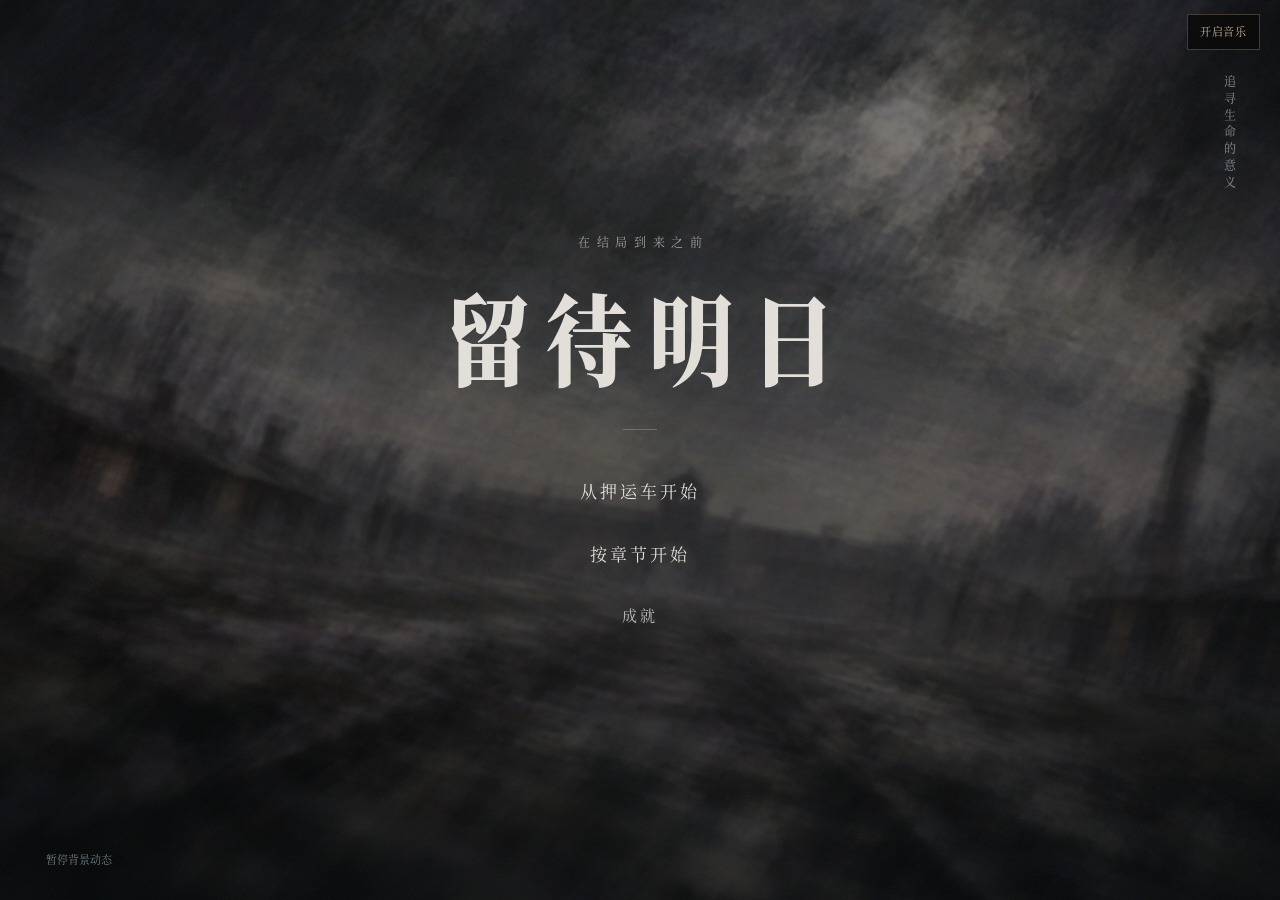
==== commit fd282da5: "Artistic refinement" ====
--- a/index.html
+++ b/index.html
@@ -3,9 +3,10 @@
 <head>
 <meta charset="utf-8"><meta name="viewport" content="width=device-width,initial-scale=1,viewport-fit=cover"><meta name="color-scheme" content="dark">
 <title>留待明日 · 追寻生命的意义</title>
-<link rel="preload" href="assets/fonts/tomorrow-songti.woff2" as="font" type="font/woff2" crossorigin>
-<link rel="preload" href="assets/fonts/tomorrow-mincho-title.woff2" as="font" type="font/woff2" crossorigin>
-<link rel="stylesheet" href="styles/shell.css"><link rel="stylesheet" href="styles/player.css?v=music-20261027"><link rel="stylesheet" href="styles/fonts.css?v=local-fonts-20261027">
+<link rel="preload" href="assets/fonts/tomorrow-songti.woff2?v=monochrome-20261027" as="font" type="font/woff2" crossorigin>
+<link rel="preload" href="assets/fonts/tomorrow-mincho-title.woff2?v=monochrome-20261027" as="font" type="font/woff2" crossorigin>
+<link rel="stylesheet" href="styles/shell.css"><link rel="stylesheet" href="styles/player.css?v=monochrome-20261027"><link rel="stylesheet" href="styles/fonts.css?v=monochrome-20261027">
+<link rel="stylesheet" href="styles/game-ui.css?v=monochrome-20261027">
 </head><body>
 <div class="scene" aria-hidden="true">
 <!-- Background: AI redrawing inspired by camp architecture; not a documentary photograph. -->
@@ -14,11 +15,10 @@
 <div id="scene-curtain" class="scene-curtain" aria-hidden="true" hidden></div>
 <main id="game-main">
 <section id="home" class="cover reveal" aria-label="开始界面">
-<div class="edition">一份尚未合上的记录</div><div class="vertical">追寻生命的意义</div>
+<div class="vertical">追寻生命的意义</div>
 <p class="overline">在结局到来之前</p><h1>留待明日</h1><div class="hairline"></div>
 <nav class="menu" aria-label="主菜单"><button id="start">从押运车开始</button><button id="continue-story" hidden>继续</button><button id="chapters">按章节开始</button><button id="achievements">成就</button></nav>
 <button class="motion-button" id="motion" aria-pressed="false">暂停背景动态</button>
-<div class="colophon">以维克多·弗兰克尔的经历为原型<span>对白、配角与分支经过文学改编 · 死亡路线属于假设分支</span></div>
 </section>
 <section id="map" class="view" hidden aria-labelledby="map-title"><header class="view-head"><button class="back" data-home>← 返回开始</button><span class="brand">留待明日</span><button class="back" id="to-achievements">成就 →</button></header>
 <h2 class="heading" id="map-title" tabindex="-1">走过的路</h2><p class="sub" id="map-status"></p>
@@ -31,7 +31,7 @@
   <div class="story-scenery" aria-hidden="true"><img id="story-background" src="assets/train.png" alt=""><img id="story-background-next" alt=""></div><div class="story-shade"></div><div class="story-dust"></div>
   <header class="story-heading"><div class="story-chapter"><span id="chapter-caption"></span><small id="scene-caption"></small></div><div class="story-heading-actions"><button id="retry-background" class="retry-background" hidden>背景未加载，点击重试</button><span class="story-brand">留待明日</span><button id="intro-recall" class="intro-recall" hidden>开场白已跳过，点击此处回顾</button></div></header>
   <div id="read-surface" tabindex="0" role="button" aria-label="继续阅读，空格或 Enter 继续">
-    <div class="bulletin-sheet" id="bulletin-sheet" hidden><p class="bulletin-copy" id="bulletin-copy"></p><div class="bulletin-continue" id="bulletin-continue" hidden>点击，继续　↵</div></div>
+    <div class="bulletin-sheet" id="bulletin-sheet" hidden><p class="bulletin-copy" id="bulletin-copy"></p></div>
     <div class="text-window" id="text-window"><div class="reader-label"><span id="reader-name">维克多·弗兰克尔</span><span id="page-number"></span></div><p class="story-copy" id="story-copy"></p><span class="reader-hint" id="reader-hint"></span><span class="continue-mark" id="continue-mark" hidden>↵</span><span class="next-page" id="next-page" aria-hidden="true">›</span></div>
   </div>
   <footer class="read-footer"><button class="theory-note" id="theory-note" hidden></button><div></div><nav class="read-tools" aria-label="阅读控制"><button id="log-read">回看</button><button id="auto-read" aria-pressed="false">自动</button><button id="skip-read" aria-pressed="false">快进</button><button id="save-read">保存</button><button id="load-read">读取</button><button id="pause-read">暂停</button></nav></footer>
@@ -49,5 +49,5 @@
 </section>
 <dialog id="dialog" aria-labelledby="dialog-title"><h2 id="dialog-title"></h2><p id="dialog-copy"></p><div class="dialog-actions"><button id="dialog-cancel" hidden>取消</button><button id="dialog-ok">返回</button></div></dialog><div id="notice" class="notice" role="status" hidden></div>
 <dialog id="player-dialog" aria-labelledby="player-panel-title"><header class="player-panel-header"><h2 id="player-panel-title"></h2><button id="player-panel-close" aria-label="关闭面板">返回 ↵</button></header><div id="player-panel-body"></div></dialog><div id="achievement-toast" class="achievement-toast" role="status" hidden><span class="achievement-symbol">◇</span><div><small>已留下新的意义</small><strong id="achievement-toast-name"></strong></div></div>
-<script src="js/story-data.js?v=music-20261027"></script><script src="js/music-data.js?v=music-20261027"></script><script src="js/music.js?v=music-20261027"></script><script src="js/motion.js?v=music-20261027"></script><script src="js/shell.js?v=music-20261027"></script><script src="js/core.js?v=music-20261027"></script><script src="js/introduction.js?v=music-20261027"></script><script src="js/backgrounds.js?v=music-20261027"></script><script src="js/player.js?v=music-20261027"></script>
+<script src="js/story-data.js?v=monochrome-20261027"></script><script src="js/music-data.js?v=monochrome-20261027"></script><script src="js/music.js?v=monochrome-20261027"></script><script src="js/motion.js?v=monochrome-20261027"></script><script src="js/shell.js?v=monochrome-20261027"></script><script src="js/core.js?v=monochrome-20261027"></script><script src="js/introduction.js?v=monochrome-20261027"></script><script src="js/backgrounds.js?v=monochrome-20261027"></script><script src="js/player.js?v=monochrome-20261027"></script>
 </body></html>
--- a/styles/player.css
+++ b/styles/player.css
@@ -6,7 +6,8 @@
 #story-background-next{opacity:0;transition:opacity .85s ease-in-out}#story-background-next.visible{opacity:1}
 .story-shade{z-index:-2;background:linear-gradient(180deg,#02020275,transparent 32%,#02020220 60%,#020202b8),radial-gradient(ellipse at center,transparent 25%,#02020266 100%)}
 .story-dust{z-index:-1;opacity:.07;background-image:url("data:image/svg+xml,%3Csvg xmlns='http://www.w3.org/2000/svg' width='160' height='160'%3E%3Cfilter id='n'%3E%3CfeTurbulence type='fractalNoise' baseFrequency='.76' numOctaves='3' stitchTiles='stitch'/%3E%3C/filter%3E%3Cpath filter='url(%23n)' d='M0 0h160v160H0z' fill='white'/%3E%3C/svg%3E")}
-.story-heading{position:absolute;top:33px;left:4.8vw;right:4.8vw;display:flex;align-items:flex-start;justify-content:space-between;gap:24px;pointer-events:none;color:#c4b9aa;text-shadow:0 2px 12px #000}
+/* Heading buttons sit above the reading surface; empty header space passes clicks through. */
+.story-heading{position:absolute;z-index:2;top:33px;left:4.8vw;right:4.8vw;display:flex;align-items:flex-start;justify-content:space-between;gap:24px;pointer-events:none;color:#c4b9aa;text-shadow:0 2px 12px #000}
 .story-chapter{font-size:12px;letter-spacing:.22em;border-left:1px solid #ac9180;padding-left:14px;line-height:1.7}.story-chapter small{display:block;font-size:11px;letter-spacing:.1em;color:#b6aa9b;margin-top:9px}.story-brand{font-size:14px;letter-spacing:.45em;padding-top:2px;opacity:.75}
 #read-surface{position:absolute;inset:90px 0 68px;cursor:pointer;outline:none;-webkit-tap-highlight-color:transparent}
 .text-window{position:absolute;left:4.8vw;right:4.8vw;bottom:22px;min-height:235px;padding:24px 32px 44px;background:linear-gradient(110deg,#090807df,#090807be);border-top:1px solid #c9b8a24d;box-shadow:0 14px 80px #0005;cursor:pointer;transition:opacity .3s}
@@ -29,6 +30,7 @@
 .hide-text .text-window,.hide-text .read-footer,.hide-text .story-heading{opacity:0;pointer-events:none}.hide-text #read-surface:after{content:'点击恢复文字';position:absolute;left:0;right:0;bottom:0;text-align:center;font-size:10px;color:#c9b9a8;letter-spacing:.16em}.hide-text #read-surface{z-index:4}
 body:has(#story:not([hidden]))>.scene,body:has(#story:not([hidden]))>.grain{display:none}body:has(#story:not([hidden])){overflow:hidden}
 #story[data-mood=death] .story-scenery{filter:saturate(.3)}#story[data-mood=fire] .story-scenery{animation:ember-glow 7s ease-in-out infinite}
+#story[data-mood=sunset] .story-scenery img{filter:saturate(.95) brightness(1)}
 body:has(#player-dialog[open]) #story .story-scenery img{animation-play-state:paused}
 @keyframes slow-breath{from{transform:scale(1.015) translateX(-.2%)}to{transform:scale(1.05) translateX(.2%)}}@keyframes waiting{0%,100%{opacity:.2}50%{opacity:1}}@keyframes toast-in{from{opacity:0;transform:translateY(15px)}to{opacity:1;transform:none}}@keyframes ember-glow{0%,100%{opacity:.82}50%{opacity:1}}
 @media(min-width:1500px){.text-window{left:calc((100vw - 1360px)/2);right:calc((100vw - 1360px)/2);padding:29px 39px 49px;min-height:250px}.story-copy{line-height:2.1}}
--- a/styles/fonts.css
+++ b/styles/fonts.css
@@ -1,6 +1,6 @@
 /* Local OFL 1.1 derivatives; copyright and license: assets/fonts/OFL.txt. */
-@font-face{font-family:"Tomorrow Songti";src:url("../assets/fonts/tomorrow-songti.woff2") format("woff2");font-style:normal;font-weight:400;font-display:swap}
-@font-face{font-family:"Tomorrow Mincho Title";src:url("../assets/fonts/tomorrow-mincho-title.woff2") format("woff2");font-style:normal;font-weight:900;font-display:swap;unicode-range:U+59CB,U+7EC8}
+@font-face{font-family:"Tomorrow Songti";src:url("../assets/fonts/tomorrow-songti.woff2?v=monochrome-20261027") format("woff2");font-style:normal;font-weight:400;font-display:swap}
+@font-face{font-family:"Tomorrow Mincho Title";src:url("../assets/fonts/tomorrow-mincho-title.woff2?v=monochrome-20261027") format("woff2");font-style:normal;font-weight:900;font-display:swap}
 :root{--font-story:"Tomorrow Songti","Songti SC","STSong","SimSun",serif}
 .story-copy,.bulletin-copy,.intro-copy,.backlog p,.choice-question,.story-choice,.help-panel{font-family:var(--font-story)}
 .sequence-title{font-family:"Tomorrow Mincho Title",var(--font-story);font-weight:900;font-synthesis:none;font-size:clamp(90px,16vw,160px);letter-spacing:0;padding-left:0;transform:scaleX(.82);text-shadow:none}
--- a/styles/game-ui.css
+++ b/styles/game-ui.css
@@ -0,0 +1,86 @@
+/* In-game type and controls: white ink, grey disabled actions, painted scenery. */
+:root{--font-eva:"Tomorrow Mincho Title","Songti SC","STSong",serif;font-family:var(--font-story)}
+#home{font-family:var(--font-story)}
+#home h1{font-family:var(--font-eva);font-weight:900;font-synthesis:none;transform:scaleX(.87);letter-spacing:.18em}
+
+#story,#player-dialog{color:#fff;--paper:#fff;--rose:#fff}
+#story *,#player-dialog *,body:has(#story:not([hidden])) :is(#dialog,#dialog *,#notice,.music-toggle,.achievement-toast,.achievement-toast *){
+  color:#fff!important;font-family:var(--font-eva)!important;font-weight:900!important;font-synthesis:none;
+}
+#story .story-copy,#player-dialog .backlog article:not(.log-choice) p{font-family:var(--font-story)!important;font-weight:400!important}
+#story button:disabled,#story button:disabled *,#player-dialog button:disabled,#player-dialog button:disabled *{color:#777!important;opacity:1;cursor:not-allowed}
+#story :focus-visible,#player-dialog :focus-visible,body:has(#story:not([hidden])) :is(#dialog,.music-toggle) :focus-visible{outline-color:#fff}
+
+.story-heading{z-index:2;gap:22px}
+.story-chapter{border:0;padding:0;max-width:58%;line-height:1.2;font-size:clamp(23px,2.6vw,34px);letter-spacing:.025em}
+.story-chapter small{display:block;margin-top:10px;font-size:clamp(15px,1.5vw,20px);line-height:1.35;letter-spacing:.08em}
+.story-heading-actions{padding-top:30px;gap:12px;max-width:42%;min-width:0}
+.story-brand{font-size:clamp(25px,2.8vw,38px);line-height:1;letter-spacing:.16em;opacity:1;transform:scaleX(.78);transform-origin:right top;padding-top:0;white-space:nowrap}
+.intro-recall{font-size:12px;line-height:1.8;max-width:230px;min-height:44px;padding:7px 0;text-align:right;letter-spacing:.04em}
+.intro-recall.is-leaving{pointer-events:none}
+.intro-recall:hover,.intro-recall:focus-visible{text-decoration:underline;text-underline-offset:5px}
+
+.text-window{border:1px solid #fff;border-radius:18px;background:#080808db;box-shadow:0 12px 55px #0005;scrollbar-color:#777 transparent}
+.reader-label{letter-spacing:.08em}
+.reader-label span:first-child:after{content:none;padding:0}
+.reader-label #page-number{font-family:var(--font-eva);font-weight:900}
+.read-tools button:last-child{border-left-color:#ffffff66}
+.read-tools button[aria-pressed=true]{border-bottom:1px solid #fff;box-shadow:none;text-decoration:underline;text-underline-offset:6px}
+.theory-note{background:#080808d9;border-color:#fff}
+.hide-text #read-surface:after{color:#fff;font-family:var(--font-eva)}
+
+/* Bare intertitles share the finale's blurred, gently settling entrance. */
+.bulletin-sheet{left:50%;top:50%;width:min(1050px,90vw);padding:0;border:0;border-radius:0;background:none;box-shadow:none;pointer-events:none}
+.bulletin-sheet:before{content:none}
+.bulletin-copy{min-height:0;text-align:center;white-space:pre-line;font-size:clamp(22px,3.5vw,48px);line-height:1.7;letter-spacing:.055em;text-shadow:0 3px 24px #000}
+.bulletin-page .story-shade{background:#0007}
+.bulletin-page :is(.read-footer,.story-heading){visibility:hidden;pointer-events:none}
+.bulletin-page #read-surface{inset:0;cursor:default}
+.bulletin-page[data-caption-phase=enter] .bulletin-copy{animation:finale-words .6s ease-out both}
+.bulletin-page[data-caption-phase=hold] .bulletin-copy{opacity:1}
+.bulletin-page[data-caption-phase=exit] .bulletin-copy{animation:intertitle-out .4s ease-in both}
+.bulletin-page.caption-paused .bulletin-copy{animation-play-state:paused}
+@keyframes intertitle-out{from{opacity:1;filter:blur(0)}to{opacity:0;filter:blur(5px)}}
+
+.story-modal{background:#000b}
+.story-choice{border:1px solid #fff;border-radius:12px;background:#080808d9;font-size:18px;letter-spacing:.025em}
+.story-choice:hover,.story-choice:focus-visible{border-color:#fff;background:#242424ed}
+.story-choice>span:first-child{font-family:var(--font-eva);font-size:13px}
+.previous-choice{border-color:#fff;border-radius:4px;font-size:11px}
+.choice-question{font-size:clamp(22px,2.6vw,30px)}
+#ending-screen{background:#050505ed}
+#player-dialog,body:has(#story:not([hidden])) #dialog{background:#080808f5;border:1px solid #fff;border-radius:16px}
+#player-dialog::backdrop,body:has(#story:not([hidden])) #dialog::backdrop{background:#000b}
+#player-dialog .panel-button{border:1px solid #ffffff80;border-radius:9px;background:#101010}
+#player-dialog .panel-button.primary{border-color:#fff}
+#player-dialog .panel-button:hover{background:#282828;border-color:#fff}
+#player-dialog input{accent-color:#fff;color-scheme:dark}
+#player-dialog input[type=text]{border-color:#fff;background:#111}
+#player-dialog .backlog{scrollbar-color:#777 transparent}
+#player-dialog .backlog article{border-bottom-color:#ffffff4d}
+body:has(#story:not([hidden])) .achievement-toast{background:#080808ed;border:1px solid #fff;border-radius:12px}
+body:has(#story:not([hidden])) :is(.notice,.music-toggle){background:#080808e6;border-color:#fff}
+body:has(#story:not([hidden])) .music-toggle:focus-visible{outline-color:#fff}
+
+@media(max-width:700px){
+  .story-heading{left:max(20px,env(safe-area-inset-left));right:max(20px,env(safe-area-inset-right));gap:12px}
+  .story-chapter{font-size:25px;max-width:57%}
+  .story-chapter small{font-size:16px;margin-top:9px}
+  .story-heading-actions{max-width:43%;padding-top:37px;gap:10px}
+  .story-brand{font-size:27px}
+  .intro-recall{font-size:11px;max-width:175px}
+  .text-window{border-radius:14px}
+  .bulletin-copy{font-size:clamp(20px,5.8vw,30px);line-height:1.85}
+  .story-choice{font-size:16px;padding:19px 20px}
+}
+@media(max-height:550px){
+  .story-heading{top:max(12px,env(safe-area-inset-top))}
+  .story-chapter{font-size:22px}
+  .story-chapter small{display:block;font-size:14px;margin-top:5px}
+  .story-heading-actions{padding-top:26px;gap:6px}
+  .story-brand{font-size:23px}
+  .intro-recall{font-size:10px;min-height:36px;padding:4px 0}
+  .text-window{border-radius:12px}
+  .bulletin-copy{font-size:clamp(20px,4.5vw,34px);line-height:1.5}
+}
+@media(prefers-reduced-motion:reduce){.bulletin-copy{animation:none!important;filter:none!important}}
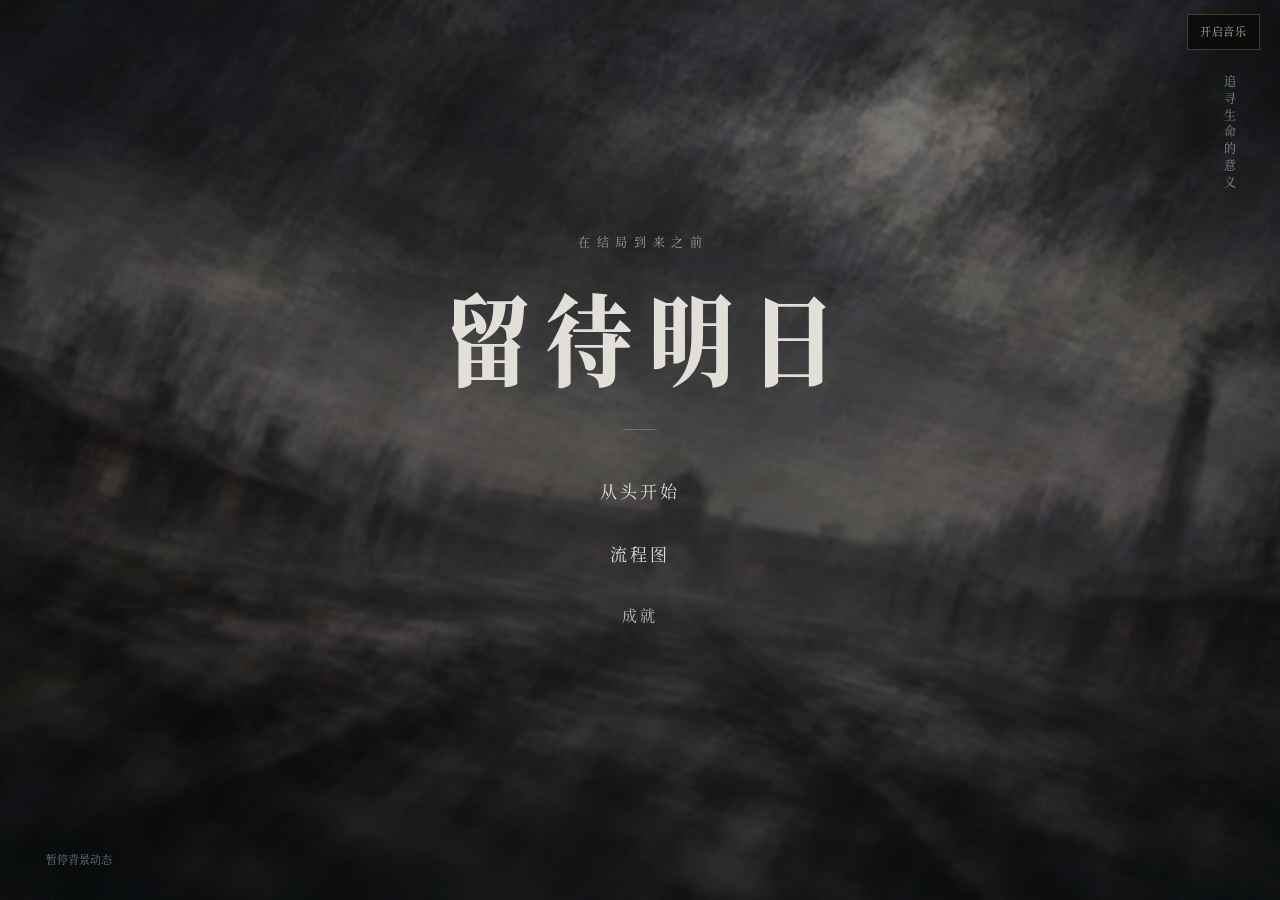
==== commit 9e79d02c: "repair animations" ====
--- a/index.html
+++ b/index.html
@@ -3,10 +3,10 @@
 <head>
 <meta charset="utf-8"><meta name="viewport" content="width=device-width,initial-scale=1,viewport-fit=cover"><meta name="color-scheme" content="dark">
 <title>留待明日 · 追寻生命的意义</title>
-<link rel="preload" href="assets/fonts/tomorrow-songti.woff2?v=monochrome-20261027" as="font" type="font/woff2" crossorigin>
-<link rel="preload" href="assets/fonts/tomorrow-mincho-title.woff2?v=monochrome-20261027" as="font" type="font/woff2" crossorigin>
-<link rel="stylesheet" href="styles/shell.css"><link rel="stylesheet" href="styles/player.css?v=monochrome-20261027"><link rel="stylesheet" href="styles/fonts.css?v=monochrome-20261027">
-<link rel="stylesheet" href="styles/game-ui.css?v=monochrome-20261027">
+<link rel="preload" href="assets/fonts/tomorrow-songti.woff2?v=achievement-notice-20261027" as="font" type="font/woff2" crossorigin>
+<link rel="preload" href="assets/fonts/tomorrow-mincho-title.woff2?v=achievement-notice-20261027" as="font" type="font/woff2" crossorigin>
+<link rel="stylesheet" href="styles/shell.css"><link rel="stylesheet" href="styles/player.css?v=finale-daybreak-20261027"><link rel="stylesheet" href="styles/fonts.css?v=achievement-notice-20261027">
+<link rel="stylesheet" href="styles/game-ui.css?v=node-notice-20261027">
 </head><body>
 <div class="scene" aria-hidden="true">
 <!-- Background: AI redrawing inspired by camp architecture; not a documentary photograph. -->
@@ -17,15 +17,15 @@
 <section id="home" class="cover reveal" aria-label="开始界面">
 <div class="vertical">追寻生命的意义</div>
 <p class="overline">在结局到来之前</p><h1>留待明日</h1><div class="hairline"></div>
-<nav class="menu" aria-label="主菜单"><button id="start">从押运车开始</button><button id="continue-story" hidden>继续</button><button id="chapters">按章节开始</button><button id="achievements">成就</button></nav>
+<nav class="menu" aria-label="主菜单"><button id="start">从头开始</button><button id="continue-story" hidden>继续</button><button id="chapters">流程图</button><button id="achievements">成就</button></nav>
 <button class="motion-button" id="motion" aria-pressed="false">暂停背景动态</button>
 </section>
 <section id="map" class="view" hidden aria-labelledby="map-title"><header class="view-head"><button class="back" data-home>← 返回开始</button><span class="brand">留待明日</span><button class="back" id="to-achievements">成就 →</button></header>
-<h2 class="heading" id="map-title" tabindex="-1">走过的路</h2><p class="sub" id="map-status"></p>
+<h2 class="heading" id="map-title" tabindex="-1">流程图</h2><p class="sub" id="map-status"></p>
 <div class="toolbar"><select id="chapter-select" aria-label="定位章节"></select><div class="legend"><span>未到达</span><span>已到达</span><span>意义</span></div><div class="tools"><button id="zoom-out" aria-label="缩小流程图">−</button><span id="zoom-label" style="font:11px monospace;width:35px">100%</span><button id="zoom-in" aria-label="放大流程图">＋</button><button id="fit">适应宽度</button></div></div>
 <div class="map-viewport" id="viewport" tabindex="0" aria-label="故事流程图，可横向和纵向滚动"><div class="map-space" id="map-space"><div class="map-inner" id="map-inner"></div></div></div>
 <div class="map-footer"><span>实线连接故事去向，虚线连接延迟影响与意义。</span><span id="node-count"></span></div></section>
-<section id="gallery" class="view" hidden aria-labelledby="gallery-title"><header class="view-head"><button class="back" data-home>← 返回开始</button><span class="brand">留待明日</span><button class="back" id="to-map">流程图 →</button></header><h2 class="heading" id="gallery-title" tabindex="-1">留下的意义</h2><p class="sub">一些时刻，在走过之后才有了名字。<br><span id="achievement-count"></span></p><div class="progress-track"><i id="achievement-progress"></i></div><div class="achievement-grid" id="cards"></div><p class="sub">这些记录没有分数，也不衡量一个人是否值得生还。</p></section>
+<section id="gallery" class="view" hidden aria-labelledby="gallery-title"><header class="view-head"><button class="back" data-home>← 返回开始</button><span class="brand">留待明日</span><button class="back" id="to-map">流程图 →</button></header><h2 class="heading" id="gallery-title" tabindex="-1">成就</h2><p class="sub">一些时刻，在走过之后才有了名字。<br><span id="achievement-count"></span></p><div class="progress-track"><i id="achievement-progress"></i></div><div class="achievement-grid" id="cards"></div><p class="sub">这些记录没有分数，也不衡量一个人是否值得生还。</p></section>
 
 <section id="story" hidden aria-label="故事正文">
   <div class="story-scenery" aria-hidden="true"><img id="story-background" src="assets/train.png" alt=""><img id="story-background-next" alt=""></div><div class="story-shade"></div><div class="story-dust"></div>
@@ -45,9 +45,9 @@
   <div class="intro-daylight" aria-hidden="true"></div>
   <div class="intro-stage"><p id="intro-copy" class="intro-copy" aria-live="polite" aria-atomic="true"></p></div>
   <div class="intro-blackout" aria-hidden="true"></div>
-  <div class="finale-effect" aria-hidden="true"><div class="finale-veil"></div><div class="finale-slit"></div></div>
+  <div class="finale-effect" aria-hidden="true"><div class="finale-brightness"></div></div>
 </section>
 <dialog id="dialog" aria-labelledby="dialog-title"><h2 id="dialog-title"></h2><p id="dialog-copy"></p><div class="dialog-actions"><button id="dialog-cancel" hidden>取消</button><button id="dialog-ok">返回</button></div></dialog><div id="notice" class="notice" role="status" hidden></div>
 <dialog id="player-dialog" aria-labelledby="player-panel-title"><header class="player-panel-header"><h2 id="player-panel-title"></h2><button id="player-panel-close" aria-label="关闭面板">返回 ↵</button></header><div id="player-panel-body"></div></dialog><div id="achievement-toast" class="achievement-toast" role="status" hidden><span class="achievement-symbol">◇</span><div><small>已留下新的意义</small><strong id="achievement-toast-name"></strong></div></div>
-<script src="js/story-data.js?v=monochrome-20261027"></script><script src="js/music-data.js?v=monochrome-20261027"></script><script src="js/music.js?v=monochrome-20261027"></script><script src="js/motion.js?v=monochrome-20261027"></script><script src="js/shell.js?v=monochrome-20261027"></script><script src="js/core.js?v=monochrome-20261027"></script><script src="js/introduction.js?v=monochrome-20261027"></script><script src="js/backgrounds.js?v=monochrome-20261027"></script><script src="js/player.js?v=monochrome-20261027"></script>
+<script src="js/story-data.js?v=monochrome-20261027"></script><script src="js/music-data.js?v=monochrome-20261027"></script><script src="js/music.js?v=monochrome-20261027"></script><script src="js/motion.js?v=monochrome-20261027"></script><script src="js/shell.js?v=node-notice-20261027"></script><script src="js/core.js?v=monochrome-20261027"></script><script src="js/introduction.js?v=finale-daybreak-20261027"></script><script src="js/backgrounds.js?v=monochrome-20261027"></script><script src="js/player.js?v=node-notice-20261027"></script>
 </body></html>
--- a/styles/player.css
+++ b/styles/player.css
@@ -96,19 +96,27 @@
 #story.bright-ending .ending-actions button{color:#493d2f}#story.bright-ending .ending-actions button:focus-visible{outline-color:#79644d}
 @media(prefers-reduced-motion:reduce){.intro-daylight{transition:none}}
 
-/* One expanding seam of light marks the turn from the story to the reader. */
+/* A hard cut to black brightens to full white before the final words appear. */
 .intro-copy{white-space:pre-line}
-.finale-effect{position:absolute;inset:0;z-index:3;pointer-events:none;overflow:hidden;display:none}
+.finale-effect{position:absolute;inset:0;z-index:3;pointer-events:none;overflow:hidden;display:none;background:#000}
 .introduction[data-phase=threshold] .finale-effect{display:block}
-.finale-veil{position:absolute;inset:0;background:#141310;opacity:0;animation:finale-veil var(--finale-transition) ease-in-out both}
-.finale-slit{position:absolute;top:50%;left:50%;width:130vw;height:2px;background:#fffae9;transform-origin:center;opacity:0;box-shadow:0 0 18px 5px #fff0c8,0 0 65px 18px #dcb67799;animation:finale-open var(--finale-transition) cubic-bezier(.2,.65,.3,1) both}
+body:has(.introduction[data-phase=threshold]:not([hidden])) .music-toggle{visibility:hidden}
+.finale-brightness{position:absolute;inset:0;background:#fff;opacity:0}
+.introduction[data-transition=rise] .finale-brightness{animation:finale-brighten var(--finale-rise) ease-in-out both}
+.introduction[data-transition=white] .finale-brightness{opacity:1}
+.introduction.conclusion[data-section=finale]{background:#fff}
+.introduction.conclusion[data-section=finale] :is(.intro-daylight,.intro-blackout){background:#fff}
+.introduction.conclusion[data-section=finale] .intro-daylight{transition:none}
+.introduction.conclusion[data-section=finale][data-phase=reveal]{background:#fff}
 .introduction[data-entrance=true][data-phase=fade-in] .intro-copy{animation:finale-words var(--finale-in) ease-out both}
-.introduction[data-section=finale][data-finale-part="2"] .intro-copy{font-size:clamp(26px,3vw,42px);line-height:2.5;letter-spacing:.14em}
-@keyframes finale-veil{0%{opacity:0}23%,40%{opacity:.92}78%,100%{opacity:0}}
-@keyframes finale-open{0%,12%{opacity:0;transform:translate(-50%,-50%) scale(.015,.5)}28%{opacity:1;transform:translate(-50%,-50%) scale(.65,1)}42%{opacity:1;transform:translate(-50%,-50%) scale(1,2)}68%{opacity:.95;transform:translate(-50%,-50%) scale(1,3000)}100%{opacity:0;transform:translate(-50%,-50%) scale(1,3000)}}
+.introduction[data-section=finale][data-finale-part="1"] .intro-copy{width:min(30em,100%);font-size:clamp(20px,2vw,29px);line-height:2.25;text-wrap:balance}
+.introduction[data-section=finale][data-finale-part="2"] .intro-copy{writing-mode:vertical-rl;text-orientation:upright;width:auto;height:11em;max-width:100%;flex-shrink:0;font-size:clamp(24px,4.4dvh,44px);line-height:2.4;letter-spacing:.12em;text-align:start}
+.introduction[data-section=finale][data-finale-part="3"] .intro-copy{width:min(31em,100%);font-size:clamp(19px,1.85vw,27px);text-align:left;text-indent:2em;line-height:2.3;letter-spacing:.065em}
+.introduction[data-section=finale][data-finale-part="4"] .intro-copy{width:min(22em,100%);font-size:clamp(24px,2.8vw,38px);line-height:2.5;letter-spacing:.12em;text-wrap:balance}
+@keyframes finale-brighten{from{opacity:0}to{opacity:1}}
 @keyframes finale-words{from{opacity:0;filter:blur(7px);transform:translateY(8px) scale(1.025)}to{opacity:1;filter:blur(0);transform:translateY(0) scale(1)}}
-@media(prefers-reduced-motion:reduce){.finale-slit{display:none}.finale-veil{background:#fff9ed;animation:finale-soften var(--finale-transition) ease-in-out both}.introduction[data-entrance=true][data-phase=fade-in] .intro-copy{animation:intro-in var(--finale-in) ease-out both}}
-@keyframes finale-soften{0%,100%{opacity:0}50%{opacity:1}}
+@media(max-height:500px){.introduction[data-section=finale][data-finale-part="2"] .intro-copy{font-size:clamp(18px,4.4dvh,25px);line-height:2.1}}
+@media(prefers-reduced-motion:reduce){.introduction[data-entrance=true][data-phase=fade-in] .intro-copy{animation:intro-in var(--finale-in) ease-out both}}
 
 /* Manual help pages and the two single-character bookends. */
 .help-panel{display:none;position:absolute;z-index:4;left:50%;top:50%;transform:translate(-50%,-50%);width:min(680px,calc(100% - 52px));max-height:calc(100dvh - 64px);overflow-y:auto;padding:12px 5px;color:#ded4c5}
--- a/styles/fonts.css
+++ b/styles/fonts.css
@@ -1,6 +1,6 @@
 /* Local OFL 1.1 derivatives; copyright and license: assets/fonts/OFL.txt. */
-@font-face{font-family:"Tomorrow Songti";src:url("../assets/fonts/tomorrow-songti.woff2?v=monochrome-20261027") format("woff2");font-style:normal;font-weight:400;font-display:swap}
-@font-face{font-family:"Tomorrow Mincho Title";src:url("../assets/fonts/tomorrow-mincho-title.woff2?v=monochrome-20261027") format("woff2");font-style:normal;font-weight:900;font-display:swap}
+@font-face{font-family:"Tomorrow Songti";src:url("../assets/fonts/tomorrow-songti.woff2?v=achievement-notice-20261027") format("woff2");font-style:normal;font-weight:400;font-display:swap}
+@font-face{font-family:"Tomorrow Mincho Title";src:url("../assets/fonts/tomorrow-mincho-title.woff2?v=achievement-notice-20261027") format("woff2");font-style:normal;font-weight:900;font-display:swap}
 :root{--font-story:"Tomorrow Songti","Songti SC","STSong","SimSun",serif}
 .story-copy,.bulletin-copy,.intro-copy,.backlog p,.choice-question,.story-choice,.help-panel{font-family:var(--font-story)}
 .sequence-title{font-family:"Tomorrow Mincho Title",var(--font-story);font-weight:900;font-synthesis:none;font-size:clamp(90px,16vw,160px);letter-spacing:0;padding-left:0;transform:scaleX(.82);text-shadow:none}
--- a/styles/game-ui.css
+++ b/styles/game-ui.css
@@ -1,6 +1,7 @@
 /* In-game type and controls: white ink, grey disabled actions, painted scenery. */
 :root{--font-eva:"Tomorrow Mincho Title","Songti SC","STSong",serif;font-family:var(--font-story)}
 #home{font-family:var(--font-story)}
+#home .menu{max-width:100%}
 #home h1{font-family:var(--font-eva);font-weight:900;font-synthesis:none;transform:scaleX(.87);letter-spacing:.18em}
 
 #story,#player-dialog{color:#fff;--paper:#fff;--rose:#fff}
@@ -20,8 +21,14 @@
 .intro-recall.is-leaving{pointer-events:none}
 .intro-recall:hover,.intro-recall:focus-visible{text-decoration:underline;text-underline-offset:5px}
 
-.text-window{border:1px solid #fff;border-radius:18px;background:#080808db;box-shadow:0 12px 55px #0005;scrollbar-color:#777 transparent}
-.reader-label{letter-spacing:.08em}
+#story{--reader-left:calc(4.8vw + 32px);--reader-right:calc(4.8vw + 32px);--dialogue-height:325px;--dialogue-floor:90px;--speaker-size:calc(var(--reader-size) + 2px)}
+#read-surface{bottom:0}
+.text-window{left:0;right:0;bottom:0;height:var(--dialogue-height);min-height:0;max-height:calc(100% - 44px);padding:24px var(--reader-right) var(--dialogue-floor) var(--reader-left);border:0;border-top:1px solid #c4c4c466;border-radius:0;background:#0003;box-shadow:none;overflow:visible}
+.reader-label{position:absolute;left:var(--reader-left);right:var(--reader-right);bottom:calc(100% + 12px);margin:0;letter-spacing:.08em;line-height:1.5}
+.reader-label #reader-name{font-size:var(--speaker-size);line-height:1.2}
+.story-copy{height:100%;min-height:0;overflow-y:auto;overscroll-behavior:contain;scrollbar-width:thin;scrollbar-color:#777 transparent}
+.reader-hint{left:var(--reader-left);bottom:calc(var(--dialogue-floor) - 30px)}
+.continue-mark{right:var(--reader-right);bottom:calc(var(--dialogue-floor) - 30px)}
 .reader-label span:first-child:after{content:none;padding:0}
 .reader-label #page-number{font-family:var(--font-eva);font-weight:900}
 .read-tools button:last-child{border-left-color:#ffffff66}
@@ -62,25 +69,30 @@
 body:has(#story:not([hidden])) :is(.notice,.music-toggle){background:#080808e6;border-color:#fff}
 body:has(#story:not([hidden])) .music-toggle:focus-visible{outline-color:#fff}
 
+@media(min-width:1500px){
+  #story{--reader-left:calc((100vw - 1360px)/2 + 39px);--reader-right:calc((100vw - 1360px)/2 + 39px);--dialogue-height:340px}
+}
 @media(max-width:700px){
+  #story{--reader-left:calc(max(15px,env(safe-area-inset-left)) + 21px);--reader-right:calc(max(15px,env(safe-area-inset-right)) + 21px);--dialogue-height:calc(340px + env(safe-area-inset-bottom));--dialogue-floor:calc(100px + env(safe-area-inset-bottom));--speaker-size:calc(var(--reader-size) - 1px)}
   .story-heading{left:max(20px,env(safe-area-inset-left));right:max(20px,env(safe-area-inset-right));gap:12px}
   .story-chapter{font-size:25px;max-width:57%}
   .story-chapter small{font-size:16px;margin-top:9px}
   .story-heading-actions{max-width:43%;padding-top:37px;gap:10px}
   .story-brand{font-size:27px}
   .intro-recall{font-size:11px;max-width:175px}
-  .text-window{border-radius:14px}
   .bulletin-copy{font-size:clamp(20px,5.8vw,30px);line-height:1.85}
   .story-choice{font-size:16px;padding:19px 20px}
 }
 @media(max-height:550px){
+  #story{--dialogue-height:calc(237px + env(safe-area-inset-bottom));--dialogue-floor:calc(72px + env(safe-area-inset-bottom));--speaker-size:20px}
   .story-heading{top:max(12px,env(safe-area-inset-top))}
   .story-chapter{font-size:22px}
   .story-chapter small{display:block;font-size:14px;margin-top:5px}
   .story-heading-actions{padding-top:26px;gap:6px}
   .story-brand{font-size:23px}
   .intro-recall{font-size:10px;min-height:36px;padding:4px 0}
-  .text-window{border-radius:12px}
+  .text-window{padding-top:18px}
+  .reader-label{bottom:calc(100% + 9px)}
   .bulletin-copy{font-size:clamp(20px,4.5vw,34px);line-height:1.5}
 }
 @media(prefers-reduced-motion:reduce){.bulletin-copy{animation:none!important;filter:none!important}}
